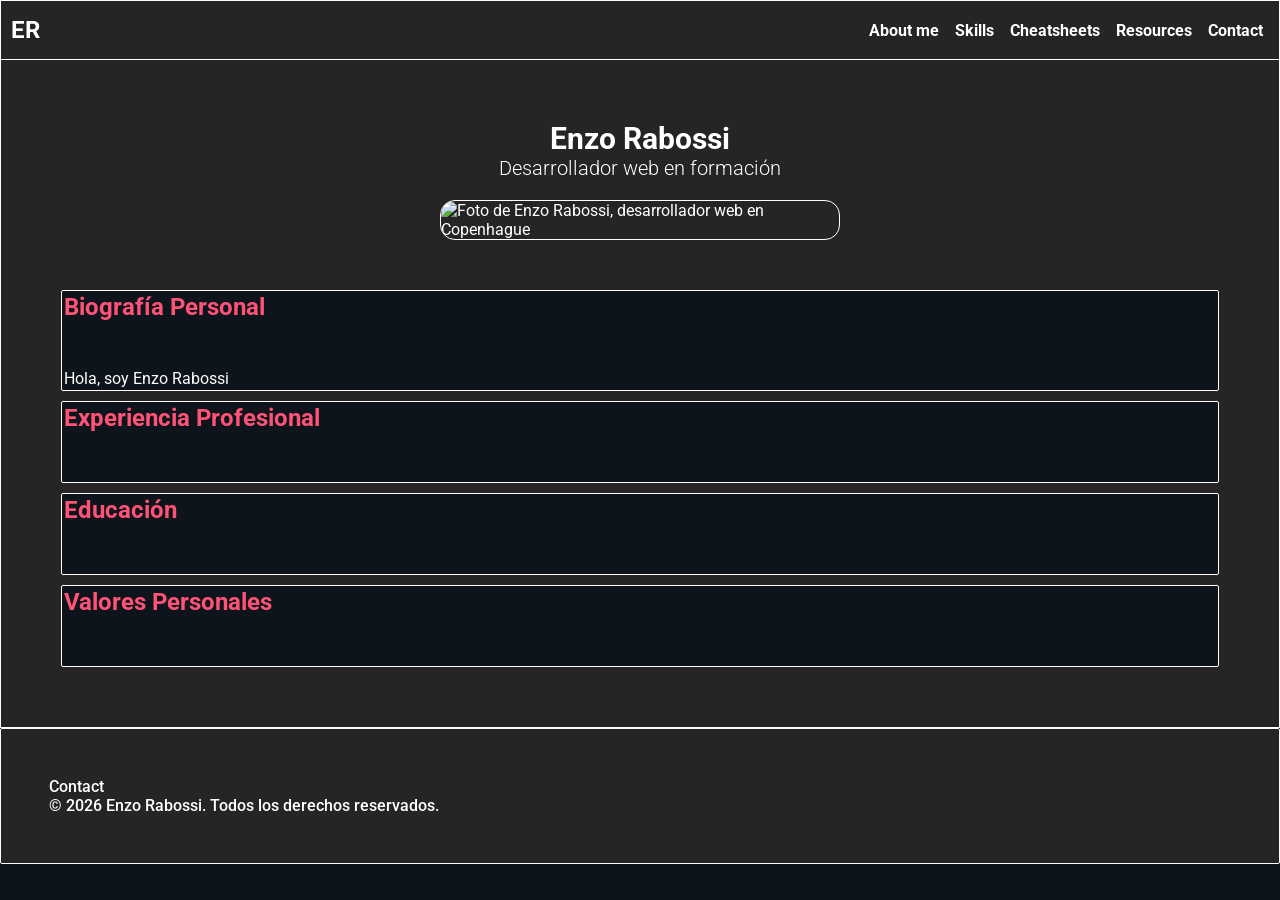
==== aboutme.html @ f52b4687 "CSS updated" ====
<!DOCTYPE html>
<html lang="en">
<head>
    <meta charset="UTF-8">
    <meta name="viewport" content="width=device-width, initial-scale=1.0">
    <title>About Me</title>
    <link rel="stylesheet" href="/css/reset.css" />
    <link rel="stylesheet" href="/css/styles.css" />
    <script type="module" src="script.js"></script>
</head>
<body>
    <header class="site-header">
        <nav class="navbar" aria-label="Main navigation">
            <a href="index.html" class="logo"><strong>ER</strong></a>
            <ul class="nav-list">
                <li><a href="aboutme.html" class="nav-link">About me</a></li>
                <li><a href="#" class="nav-link">Skills</a></li>
                <li><a href="#" class="nav-link">Cheatsheets</a></li>
                <li><a href="#" class="nav-link">Resources</a></li>
                <li><a href="contacto.html" class="nav-link">Contact</a></li>
            </ul>
        </nav>
    </header>

    <main class="main-content">
    <section class="hero-section">
        <h1 class="hero-title">Enzo Rabossi</h1>
        <p class="hero-p">Desarrollador web en formación</p>
        <div class="hero-img">
        <img
            src="https://res.cloudinary.com/dataimagesenzo/image/upload/v1773339583/WhatsApp_Image_2026-03-12_at_19.18.39_jqfmzq.jpg"
            alt="Foto de Enzo Rabossi, desarrollador web en Copenhague"
            width="300px"
        />
        </div>
    </section>

    <section class="about-section">
        <article class="about-article">
        <h2 class="section-title">Biografía Personal</h2>
        <p class="section-text">
            Hola, soy Enzo Rabossi 
        </p>
        </article>
    </section>

    <section class="skills-section">
        <h2 class="section-title">Experiencia Profesional</h2>
    </section>

    <section class="cheatsheets-section">
        <h2 class="section-title">Educación</h2>
    </section>

    <section class="resources-section">
        <h2 class="section-title">Valores Personales</h2>
    </section>
    </main>

    <footer class="site-footer">
    <p class="footer-contact">
        <a href="contacto.html" class="footer-link">Contact</a>
    </p>
    <p class="footer-text">
        © 2026 Enzo Rabossi. Todos los derechos reservados.
    </p>
    </footer>
</body>
</html>
---- css/styles.css ----
@import url('https://fonts.googleapis.com/css2?family=DM+Sans:ital,opsz,wght@0,9..40,100..1000;1,9..40,100..1000&family=Roboto:ital,wght@0,100..900;1,100..900&display=swap');

:root {
  /* Colores */
  --color-bg: #0e141b; /* bg principal */
  --color-bg-offset: #252526; /* bg sections, cards, hero, navbar o footer */
  --color-text: #ffffff; /* Texto principal (p o descripciones) */
  --color-text-offset: #818a91; /* Texto secundario (metadata, placeholders, detalles menos importantes) */
  --color-border: #2d2d2d; /* Bordes de cards, inputs, separadores */
  --color-primary: #ff5277; /* Botones principales, títulos importantes, elementos que deben resaltar */
  --color-primary-offset: #ff2957; /* Hover o estado activo del primary */
  --color-secondary: #43a9a3; /* Detalles secundarios: subrayados, links, badges, highlights */

  /* Tipografia */
  --font-extralight: 300;
  --font-light: 400;
  --font-medium: 500;
  --font-bold: 700;
  --font-extrabold: 900;
}

body {
  font-size: 16px;
  font-weight: var(--font-light);
  color: var(--color-text);
  background-color: var(--color-bg);
  font-family: -apple-system, BlinkMacSystemFont, 'Segoe UI', Roboto, Oxygen,
    Ubuntu, Cantarell, 'Open Sans', 'Helvetica Neue', sans-serif;
}

header {
  position: fixed;
  background-color: var(--color-bg-offset);
  width: 100%;
  height: 60px;
  border: 1px solid;
  border-radius: 2px;
}

nav {
  display: flex;
  justify-content: space-between;
  align-items: center;
  background-color: var(--color-bg-offset);
}

main {
  display: flex;
  flex-direction: column;
  padding: 100px 60px 60px;
  border: 1px solid;
  background-color: var(--color-bg-offset);
  gap: 10px;
}

.logo {
  font-size: 24px;
  font-weight: var(--font-extrabold) ;
  display: flex;
  justify-content: center;
  align-items: center;
  padding: 10px;
  background-color: var(--color-bg-offset);
    transition: 0.5s ease;
}

.logo:hover {
  color: var(--color-primary-offset);
  transition: 0.5s ease;
}

.site-header {
  display: flex;
  background-color: var(--color-bg-offset);
}

/* NAVBAR */
.hamburger {
  display: none;
}

.navbar {
  background-color: var(--color-bg-offset);
  display: flex;
  justify-content: space-between;
  align-items: center;
  width: 100%;
}

.nav-list {
  font-weight: var(--font-bold);
  color: var(--color-accent);
  display: flex;
  justify-content: space-between;
  align-items: center;
  gap: 16px;
  padding-right: 16px;
}

.nav-link {
  display: flex;
  justify-content: space-between;
  align-items: center;
}

/* HERO */

.hero-section {
  display: flex;
  justify-content: space-between;
  align-items: center;
  flex-direction: column;
  margin: 20px 20px 20px 20px;
}

.hero-title {
  font-size: 30px;
}

.hero-p {
  font-size: 20px;
  font-weight: var(--font-extralight);
}

.hero-img {
  display: flex;
  justify-content: center;
  align-items: center;
  border: 1px solid;
  border-radius: 15px;
  width: 100%;
  max-width: 400px;
  overflow: hidden;
  margin: 20px 20px 20px 20px;
}

.hero-img img {
  width: 100%;
  height: 100%;
  object-fit: cover;
  object-position: top;
}

.section-title {
  color: var(--color-primary);
  margin: 0 0 32px;
  padding: 0 0 16px;
}

.about-section {
  background-color: var(--color-bg);
  border: 1px solid;
  border-radius: 2px;
  padding: 2px;
  margin: 0;
}

.skills-section {
  background-color: var(--color-bg);
  border: 1px solid;
  border-radius: 2px;
  padding: 2px;
  margin: 0;
}

.cheatsheets-section {
  background-color: var(--color-bg);
  border: 1px solid;
  border-radius: 2px;
  padding: 2px;
  margin: 0;
}

.resources-section {
  background-color: var(--color-bg);
  border: 1px solid;
  border-radius: 2px;
  padding: 2px;
  margin: 0;
}

/* FORM */
.contact-section {
  background-color: var(--color-bg);
  border: 1px solid;
  border-radius: 2px;
  padding: 2px;
  margin: 0;
  gap: 4px;
}

.contact-section-title {
  color: var(--color-primary);
  margin: 0 0 32px;
  padding: 0 0 16px;
}

.contact-section-description {
  font-size: 20px;
  font-weight: var(--font-light);
  margin: 0 0 32px;
  padding: 0 0 16px;
}

input, textarea {
  width: 100%;
  padding: 10px;
  background: var(--color-bg);
  border: 1px solid var(--color-border);
  color: var(--color-text);
  border-radius: 6px;
}

input[type="submit"] {
  background: var(--color-primary);
  color: white;
  border: none;
  padding: 10px 20px;
  cursor: pointer;
}

input[type="submit"]:hover {
  background: var(--color-primary-offset);
}

fieldset {
  border: 1px solid;
  border-radius: 2px;
  padding: 2px;
}

footer {
  background-color: var(--color-bg-offset);
  color: var(--color-text);
  font-weight: var(--font-medium);
  padding: 48px;
  border: 1px solid;
  border-radius: 2px;
}

@media screen and (max-width: 768px) {
  .hamburger{
    display: flex;
}
  .navbar {
  display: none;
}
}
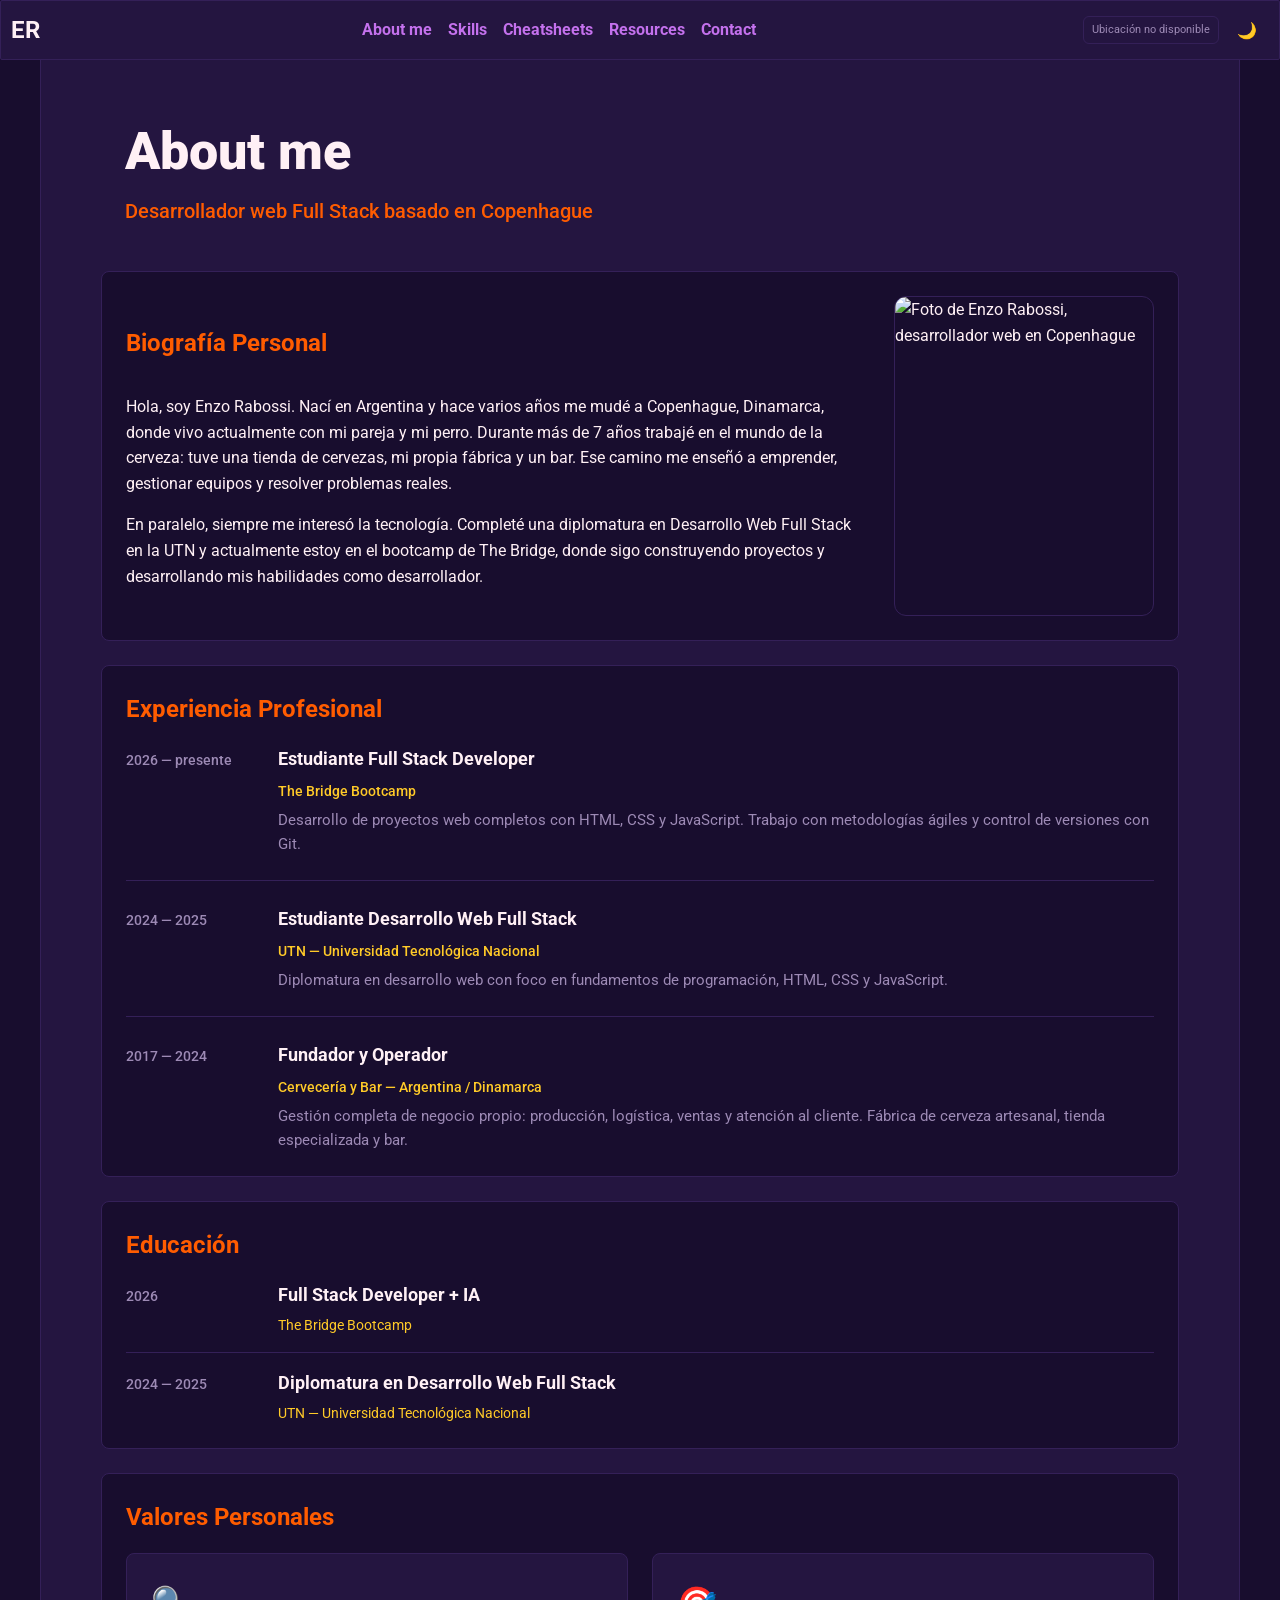
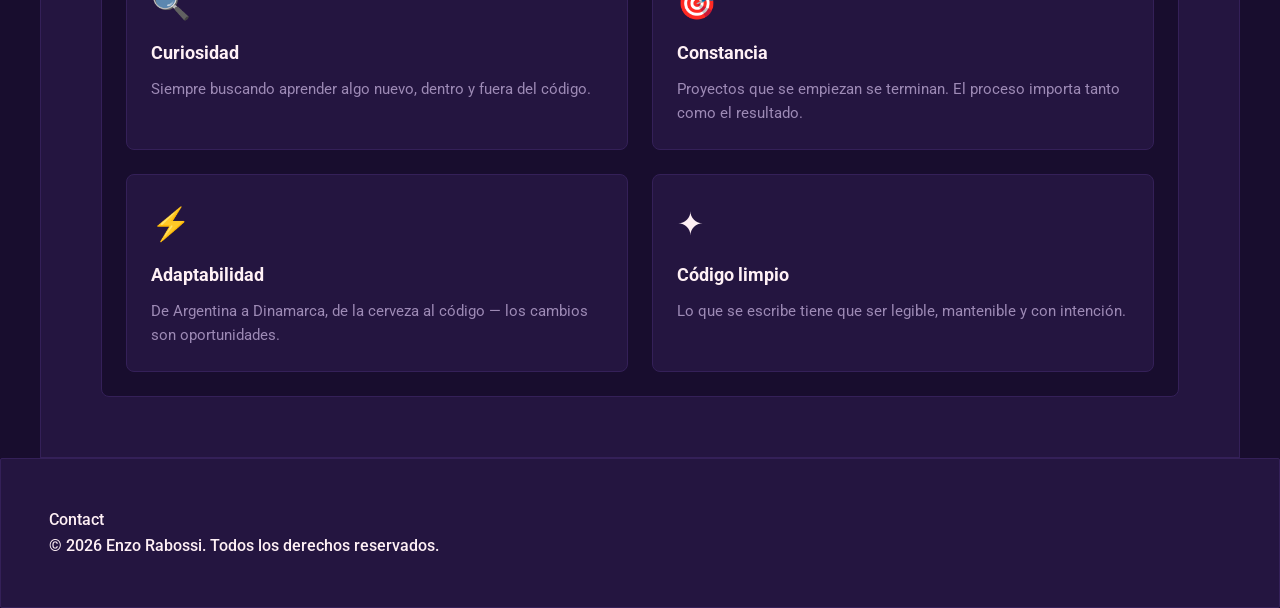
==== commit d36db9ff: "Sprint 6. Cambios finales" ====
--- a/aboutme.html
+++ b/aboutme.html
@@ -1,69 +1,134 @@
 <!DOCTYPE html>
-<html lang="en">
-<head>
-    <meta charset="UTF-8">
-    <meta name="viewport" content="width=device-width, initial-scale=1.0">
-    <title>About Me</title>
-    <link rel="stylesheet" href="/css/reset.css" />
-    <link rel="stylesheet" href="/css/styles.css" />
-    <script type="module" src="script.js"></script>
-</head>
-<body>
-    <header class="site-header">
-        <nav class="navbar" aria-label="Main navigation">
-            <a href="index.html" class="logo"><strong>ER</strong></a>
-            <ul class="nav-list">
-                <li><a href="aboutme.html" class="nav-link">About me</a></li>
-                <li><a href="#" class="nav-link">Skills</a></li>
-                <li><a href="#" class="nav-link">Cheatsheets</a></li>
-                <li><a href="#" class="nav-link">Resources</a></li>
-                <li><a href="contacto.html" class="nav-link">Contact</a></li>
+<html lang="es">
+    <head>
+        <title>About me — Enzo Rabossi</title>
+        <meta charset="UTF-8" />
+        <meta name="viewport" content="width=device-width" />
+        <meta name="description" content="Sobre Enzo Rabossi: biografía, experiencia, educación y valores"/>
+        <link rel="stylesheet" href="css/reset.css" />
+        <link rel="stylesheet" href="css/styles.css" />
+        <script type="module" src="js/main.js"></script>
+    </head>
+
+    <body>
+        <div id="header"></div>
+
+        <main class="main-content">
+        <!-- HERO -->
+        <section class="about-hero-section">
+            <div class="about-hero-text">
+            <h1 class="about-hero-title">About me</h1>
+            <p class="about-hero-subtitle">Desarrollador web Full Stack basado en Copenhague</p>
+            </div>
+        </section>
+
+        <!-- BIOGRAFIA -->
+        <section class="biography-section">
+            <div class="biography-content">
+            <div class="biography-text">
+                <h2 class="section-title">Biografía Personal</h2>
+                <p class="section-text">
+                Hola, soy Enzo Rabossi. Nací en Argentina y hace varios años me mudé a Copenhague, Dinamarca, donde vivo actualmente con mi pareja y mi perro. Durante más de 7 años trabajé en el mundo de la cerveza: tuve una tienda de cervezas, mi propia fábrica y un bar. Ese camino me enseñó a emprender, gestionar equipos y resolver problemas reales.
+                </p>
+                <p class="section-text">
+                En paralelo, siempre me interesó la tecnología. Completé una diplomatura en Desarrollo Web Full Stack en la UTN y actualmente estoy en el bootcamp de The Bridge, donde sigo construyendo proyectos y desarrollando mis habilidades como desarrollador.
+                </p>
+            </div>
+            <div class="biography-img">
+                <img
+                src="https://res.cloudinary.com/dataimagesenzo/image/upload/v1779770926/9a147a80-1f78-48a0-a834-bfde147b3760_qkwc7g.jpg"
+                alt="Foto de Enzo Rabossi, desarrollador web en Copenhague"
+                />
+            </div>
+            </div>
+        </section>
+
+        <!-- EXPERIENCIA -->
+        <section class="experience-section">
+            <h2 class="section-title">Experiencia Profesional</h2>
+            <div class="experience-list">
+            <article class="experience-card">
+                <span class="experience-date">2026 — presente</span>
+                <div class="experience-detail">
+                <h3 class="experience-role">Estudiante Full Stack Developer</h3>
+                <p class="experience-company">The Bridge Bootcamp</p>
+                <p class="experience-description">Desarrollo de proyectos web completos con HTML, CSS y JavaScript. Trabajo con metodologías ágiles y control de versiones con Git.</p>
+                </div>
+            </article>
+
+            <article class="experience-card">
+                <span class="experience-date">2024 — 2025</span>
+                <div class="experience-detail">
+                <h3 class="experience-role">Estudiante Desarrollo Web Full Stack</h3>
+                <p class="experience-company">UTN — Universidad Tecnológica Nacional</p>
+                <p class="experience-description">Diplomatura en desarrollo web con foco en fundamentos de programación, HTML, CSS y JavaScript.</p>
+                </div>
+            </article>
+
+            <article class="experience-card">
+                <span class="experience-date">2017 — 2024</span>
+                <div class="experience-detail">
+                <h3 class="experience-role">Fundador y Operador</h3>
+                <p class="experience-company">Cervecería y Bar — Argentina / Dinamarca</p>
+                <p class="experience-description">Gestión completa de negocio propio: producción, logística, ventas y atención al cliente. Fábrica de cerveza artesanal, tienda especializada y bar.</p>
+                </div>
+            </article>
+            </div>
+        </section>
+
+        <!-- EDUCACION -->
+        <section class="education-section">
+            <h2 class="section-title">Educación</h2>
+            <div class="education-list">
+            <article class="education-card">
+                <span class="education-date">2026</span>
+                <div class="education-detail">
+                <h3 class="education-degree">Full Stack Developer + IA</h3>
+                <p class="education-institution">The Bridge Bootcamp</p>
+                </div>
+            </article>
+
+            <article class="education-card">
+                <span class="education-date">2024 — 2025</span>
+                <div class="education-detail">
+                <h3 class="education-degree">Diplomatura en Desarrollo Web Full Stack</h3>
+                <p class="education-institution">UTN — Universidad Tecnológica Nacional</p>
+                </div>
+            </article>
+            </div>
+        </section>
+
+        <!-- VALORES -->
+        <section class="values-section">
+            <h2 class="section-title">Valores Personales</h2>
+            <ul class="values-grid">
+            <li class="values-card">
+                <span class="values-icon">🔍</span>
+                <h3 class="values-title">Curiosidad</h3>
+                <p class="values-description">Siempre buscando aprender algo nuevo, dentro y fuera del código.</p>
+            </li>
+
+            <li class="values-card">
+                <span class="values-icon">🎯</span>
+                <h3 class="values-title">Constancia</h3>
+                <p class="values-description">Proyectos que se empiezan se terminan. El proceso importa tanto como el resultado.</p>
+            </li>
+
+            <li class="values-card">
+                <span class="values-icon">⚡</span>
+                <h3 class="values-title">Adaptabilidad</h3>
+                <p class="values-description">De Argentina a Dinamarca, de la cerveza al código — los cambios son oportunidades.</p>
+            </li>
+
+            <li class="values-card">
+                <span class="values-icon">✦</span>
+                <h3 class="values-title">Código limpio</h3>
+                <p class="values-description">Lo que se escribe tiene que ser legible, mantenible y con intención.</p>
+            </li>
             </ul>
-        </nav>
-    </header>
+        </section>
+        </main>
 
-    <main class="main-content">
-    <section class="hero-section">
-        <h1 class="hero-title">Enzo Rabossi</h1>
-        <p class="hero-p">Desarrollador web en formación</p>
-        <div class="hero-img">
-        <img
-            src="https://res.cloudinary.com/dataimagesenzo/image/upload/v1773339583/WhatsApp_Image_2026-03-12_at_19.18.39_jqfmzq.jpg"
-            alt="Foto de Enzo Rabossi, desarrollador web en Copenhague"
-            width="300px"
-        />
-        </div>
-    </section>
-
-    <section class="about-section">
-        <article class="about-article">
-        <h2 class="section-title">Biografía Personal</h2>
-        <p class="section-text">
-            Hola, soy Enzo Rabossi 
-        </p>
-        </article>
-    </section>
-
-    <section class="skills-section">
-        <h2 class="section-title">Experiencia Profesional</h2>
-    </section>
-
-    <section class="cheatsheets-section">
-        <h2 class="section-title">Educación</h2>
-    </section>
-
-    <section class="resources-section">
-        <h2 class="section-title">Valores Personales</h2>
-    </section>
-    </main>
-
-    <footer class="site-footer">
-    <p class="footer-contact">
-        <a href="contacto.html" class="footer-link">Contact</a>
-    </p>
-    <p class="footer-text">
-        © 2026 Enzo Rabossi. Todos los derechos reservados.
-    </p>
-    </footer>
-</body>
-</html>
+        <div id="footer"></div>
+    </body>
+</html>
--- a/css/styles.css
+++ b/css/styles.css
@@ -1,17 +1,33 @@
 @import url('https://fonts.googleapis.com/css2?family=DM+Sans:ital,opsz,wght@0,9..40,100..1000;1,9..40,100..1000&family=Roboto:ital,wght@0,100..900;1,100..900&display=swap');
 
+/* --------------- DARK MODE (default) --------------- */
 :root {
-  /* Colores */
-  --color-bg: #0e141b; /* bg principal */
-  --color-bg-offset: #252526; /* bg sections, cards, hero, navbar o footer */
-  --color-text: #ffffff; /* Texto principal (p o descripciones) */
-  --color-text-offset: #818a91; /* Texto secundario (metadata, placeholders, detalles menos importantes) */
-  --color-border: #2d2d2d; /* Bordes de cards, inputs, separadores */
-  --color-primary: #ff5277; /* Botones principales, títulos importantes, elementos que deben resaltar */
-  --color-primary-offset: #ff2957; /* Hover o estado activo del primary */
-  --color-secondary: #43a9a3; /* Detalles secundarios: subrayados, links, badges, highlights */
-
-  /* Tipografia */
+  --color-bg: #180d2e;
+  --color-bg-offset: #241540;
+  --color-text: #fff0f5;
+  --color-text-offset: #9d8ab5;
+  --color-border: #342058;
+  --color-primary: #ff5c00;
+  --color-primary-offset: #e04d00;
+  --color-secondary: #ffca28;
+  --color-accent: #c471ed;
+}
+
+/* --------------- LIGHT MODE --------------- */
+body.dark-mode {
+  --color-bg: #faf7ff;
+  --color-bg-offset: #ffffff;
+  --color-text: #180d2e;
+  --color-text-offset: #7a6d8a;
+  --color-border: #e8e0f0;
+  --color-primary: #e84d00;
+  --color-primary-offset: #c94100;
+  --color-secondary: #e6a800;
+  --color-accent: #8b3dba;
+}
+
+/* --------------- Tipografia --------------- */
+:root {
   --font-extralight: 300;
   --font-light: 400;
   --font-medium: 500;
@@ -24,114 +40,233 @@
   font-weight: var(--font-light);
   color: var(--color-text);
   background-color: var(--color-bg);
-  font-family: -apple-system, BlinkMacSystemFont, 'Segoe UI', Roboto, Oxygen,
-    Ubuntu, Cantarell, 'Open Sans', 'Helvetica Neue', sans-serif;
-}
-
-header {
+  font-family: Roboto, sans-serif;
+  line-height: 1.6;
+}
+
+main {
+  display: flex;
+  flex-direction: column;
+  max-width: 1200px;
+  margin: 0 auto;
+  padding: 100px 60px 60px;
+  border: 1px solid var(--color-border);
+  background-color: var(--color-bg-offset);
+  gap: 24px;
+}
+
+.logo {
+  font-size: 24px;
+  font-weight: var(--font-extrabold);
+  display: flex;
+  justify-content: center;
+  align-items: center;
+  padding: 10px;
+  transition: 0.5s ease;
+  animation: heartbeat 1.5s infinite;
+  overflow: hidden;
+}
+
+.logo:hover {
+  color: var(--color-primary-offset);
+}
+
+.site-header {
+  display: flex;
+  justify-content: center;
   position: fixed;
   background-color: var(--color-bg-offset);
   width: 100%;
   height: 60px;
-  border: 1px solid;
+  border: 1px solid var(--color-border);
   border-radius: 2px;
 }
 
-nav {
+/* --------------- NAVBAR --------------- */
+.navbar {
   display: flex;
   justify-content: space-between;
   align-items: center;
-  background-color: var(--color-bg-offset);
-}
-
-main {
-  display: flex;
-  flex-direction: column;
-  padding: 100px 60px 60px;
-  border: 1px solid;
-  background-color: var(--color-bg-offset);
-  gap: 10px;
-}
-
-.logo {
-  font-size: 24px;
-  font-weight: var(--font-extrabold) ;
-  display: flex;
-  justify-content: center;
-  align-items: center;
-  padding: 10px;
-  background-color: var(--color-bg-offset);
-    transition: 0.5s ease;
-}
-
-.logo:hover {
-  color: var(--color-primary-offset);
-  transition: 0.5s ease;
-}
-
-.site-header {
-  display: flex;
-  background-color: var(--color-bg-offset);
-}
-
-/* NAVBAR */
+  width: 100%;
+}
+
+.nav-list {
+  font-weight: var(--font-bold);
+  color: var(--color-accent);
+  display: flex;
+  align-items: center;
+  gap: 16px;
+  padding-right: 16px;
+}
+
+.nav-link {
+  display: flex;
+  align-items: center;
+  transition: 0.3s ease;
+}
+
+.nav-link:hover {
+  color: var(--color-primary);
+}
+
+.nav-controls {
+  display: flex;
+  align-items: center;
+  gap: 12px;
+  padding-right: 16px;
+}
+
 .hamburger {
   display: none;
-}
-
-.navbar {
-  background-color: var(--color-bg-offset);
-  display: flex;
+  flex-direction: column;
   justify-content: space-between;
-  align-items: center;
+  width: 28px;
+  height: 20px;
+  cursor: pointer;
+}
+
+.hamburger span {
   width: 100%;
-}
-
-.nav-list {
-  font-weight: var(--font-bold);
-  color: var(--color-accent);
-  display: flex;
+  height: 2px;
+  background-color: var(--color-text);
+  border-radius: 2px;
+}
+
+.dark-mode-btn {
+  display: flex;
+  justify-content: center;
+  align-items: center;
+  background: none;
+  border: none;
+  cursor: pointer;
+  color: var(--color-text);
+  padding: 6px;
+  transition: 0.3s ease;
+}
+
+.dark-mode-btn:hover {
+  color: var(--color-primary);
+}
+
+/* --------------- WEATHER --------------- */
+.weather-widget {
+  display: flex;
+  align-items: center;
+  padding: 4px 8px;
+  border-radius: 6px;
+  border: 1px solid var(--color-border);
+  min-width: 80px;
+}
+
+.weather-content {
+  display: flex;
+  flex-direction: column;
+  align-items: center;
+  gap: 2px;
+}
+
+.weather-top {
+  display: flex;
+  align-items: center;
+  gap: 4px;
+}
+
+.weather-icon {
+  width: 28px;
+  height: 28px;
+}
+
+.weather-temp {
+  font-size: 14px;
+  font-weight: var(--font-bold);
+  color: var(--color-text);
+}
+
+.weather-city {
+  font-size: 11px;
+  color: var(--color-text-offset);
+}
+
+.weather-error {
+  font-size: 11px;
+  color: var(--color-text-offset);
+}
+
+/* --------------- HERO (index.html) --------------- */
+.hero-section {
+  display: flex;
+  flex-direction: row;
   justify-content: space-between;
   align-items: center;
+  gap: 40px;
+  padding: 20px 0;
+}
+
+.hero-text {
+  display: flex;
+  flex-direction: column;
   gap: 16px;
-  padding-right: 16px;
-}
-
-.nav-link {
-  display: flex;
-  justify-content: space-between;
-  align-items: center;
-}
-
-/* HERO */
-
-.hero-section {
-  display: flex;
-  justify-content: space-between;
-  align-items: center;
-  flex-direction: column;
-  margin: 20px 20px 20px 20px;
+  flex: 1;
 }
 
 .hero-title {
-  font-size: 30px;
+  font-size: 52px;
+  font-weight: var(--font-extrabold);
+  line-height: 1.2;
+}
+
+.hero-subtitle {
+  font-size: 20px;
+  color: var(--color-primary);
+  font-weight: var(--font-medium);
 }
 
 .hero-p {
-  font-size: 20px;
-  font-weight: var(--font-extralight);
+  font-size: 16px;
+  color: var(--color-text-offset);
+  max-width: 480px;
+}
+
+.hero-buttons {
+  display: flex;
+  gap: 12px;
+  margin-top: 8px;
+}
+
+.hero-btn {
+  padding: 10px 24px;
+  border-radius: 6px;
+  font-size: 14px;
+  font-weight: var(--font-medium);
+  transition: 0.3s ease;
+}
+
+.hero-btn-primary {
+  background-color: var(--color-primary);
+  color: white;
+}
+
+.hero-btn-primary:hover {
+  background-color: var(--color-primary-offset);
+}
+
+.hero-btn-secondary {
+  border: 1px solid var(--color-primary);
+  color: var(--color-primary);
+}
+
+.hero-btn-secondary:hover {
+  background-color: var(--color-primary);
+  color: white;
 }
 
 .hero-img {
-  display: flex;
-  justify-content: center;
-  align-items: center;
-  border: 1px solid;
-  border-radius: 15px;
-  width: 100%;
-  max-width: 400px;
+  width: 300px;
+  min-width: 300px;
+  height: 300px;
+  border-radius: 50%;
   overflow: hidden;
-  margin: 20px 20px 20px 20px;
+  border: 1px solid var(--color-border);
 }
 
 .hero-img img {
@@ -141,65 +276,313 @@
   object-position: top;
 }
 
+/* --------------- SECCIONES GENERALES --------------- */
 .section-title {
   color: var(--color-primary);
-  margin: 0 0 32px;
-  padding: 0 0 16px;
-}
-
-.about-section {
-  background-color: var(--color-bg);
-  border: 1px solid;
+  margin: 0 0 16px 0;
+  padding: 0;
+}
+
+.about-section, .skills-section, .cheatsheets-section, .resources-section {
+  background-color: var(--color-bg);
+  border: 1px solid var(--color-border);
   border-radius: 2px;
-  padding: 2px;
+  padding: 24px;
   margin: 0;
 }
 
-.skills-section {
-  background-color: var(--color-bg);
-  border: 1px solid;
+/* --------------- SKILLS CARDS --------------- */
+.skills-list {
+  display: grid;
+  grid-template-columns: repeat(2, 1fr);
+  gap: 24px;
+  margin-top: 8px;
+}
+
+.skill-card {
+  display: flex;
+  flex-direction: column;
+  gap: 10px;
+  background-color: var(--color-bg-offset);
+  border: 1px solid var(--color-border);
+  border-radius: 8px;
+  padding: 20px;
+}
+
+.skill-card img {
+  width: 40px;
+  height: 40px;
+}
+
+.skill-name {
+  font-size: 18px;
+  font-weight: var(--font-bold);
+  color: var(--color-text);
+}
+
+.skill-level {
+  font-size: 13px;
+  color: var(--color-secondary);
+  font-weight: var(--font-medium);
+  text-transform: uppercase;
+  letter-spacing: 0.5px;
+}
+
+.skill-description {
+  font-size: 14px;
+  color: var(--color-text-offset);
+}
+
+.skill-tags {
+  display: flex;
+  flex-wrap: wrap;
+  gap: 6px;
+}
+
+.skill-tag {
+  font-size: 12px;
+  background-color: var(--color-bg);
+  border: 1px solid var(--color-border);
+  border-radius: 4px;
+  padding: 2px 8px;
+  color: var(--color-text-offset);
+}
+
+/* --------------- ABOUT HERO (about.html) --------------- */
+.about-hero-section {
+  padding: 20px 0 20px 24px;
+}
+
+.about-hero-title {
+  font-size: 52px;
+  font-weight: var(--font-extrabold);
+  line-height: 1.2;
+  margin: 0 0 12px;
+}
+
+.about-hero-subtitle {
+  font-size: 20px;
+  color: var(--color-primary);
+  font-weight: var(--font-medium);
+}
+
+/* --------------- BIOGRAFIA --------------- */
+.biography-section {
+  background-color: var(--color-bg);
+  border: 1px solid var(--color-border);
+  border-radius: 8px;
+  padding: 24px;
+}
+
+.biography-content {
+  display: flex;
+  flex-direction: row;
+  gap: 40px;
+  align-items: center;
+}
+
+.biography-text {
+  display: flex;
+  flex-direction: column;
+  gap: 16px;
+  flex: 1;
+}
+
+.biography-img {
+  width: 260px;
+  min-width: 260px;
+  height: 320px;
+  border-radius: 12px;
+  overflow: hidden;
+  border: 1px solid var(--color-border);
+}
+
+.biography-img img {
+  width: 100%;
+  height: 100%;
+  object-fit: cover;
+  object-position: top;
+}
+
+/* --------------- EXPERIENCIA --------------- */
+.experience-section {
+  background-color: var(--color-bg);
+  border: 1px solid var(--color-border);
+  border-radius: 8px;
+  padding: 24px;
+}
+
+.experience-list {
+  display: flex;
+  flex-direction: column;
+  gap: 24px;
+}
+
+.experience-card {
+  display: flex;
+  flex-direction: row;
+  gap: 32px;
+  padding-bottom: 24px;
+  border-bottom: 1px solid var(--color-border);
+}
+
+.experience-card:last-child {
+  border-bottom: none;
+  padding-bottom: 0;
+}
+
+.experience-date {
+  font-size: 14px;
+  color: var(--color-text-offset);
+  font-weight: var(--font-medium);
+  min-width: 120px;
+  padding-top: 4px;
+}
+
+.experience-detail {
+  display: flex;
+  flex-direction: column;
+  gap: 6px;
+}
+
+.experience-role {
+  font-size: 18px;
+  font-weight: var(--font-bold);
+  color: var(--color-text);
+}
+
+.experience-company {
+  font-size: 14px;
+  color: var(--color-secondary);
+  font-weight: var(--font-medium);
+}
+
+.experience-description {
+  font-size: 15px;
+  color: var(--color-text-offset);
+}
+
+/* --------------- EDUCACION --------------- */
+.education-section {
+  background-color: var(--color-bg);
+  border: 1px solid var(--color-border);
+  border-radius: 8px;
+  padding: 24px;
+}
+
+.education-list {
+  display: flex;
+  flex-direction: column;
+  gap: 16px;
+}
+
+.education-card {
+  display: flex;
+  flex-direction: row;
+  gap: 32px;
+  padding-bottom: 16px;
+  border-bottom: 1px solid var(--color-border);
+}
+
+.education-card:last-child {
+  border-bottom: none;
+  padding-bottom: 0;
+}
+
+.education-date {
+  font-size: 14px;
+  color: var(--color-text-offset);
+  font-weight: var(--font-medium);
+  min-width: 120px;
+  padding-top: 4px;
+}
+
+.education-detail {
+  display: flex;
+  flex-direction: column;
+  gap: 4px;
+}
+
+.education-degree {
+  font-size: 18px;
+  font-weight: var(--font-bold);
+  color: var(--color-text);
+}
+
+.education-institution {
+  font-size: 14px;
+  color: var(--color-secondary);
+}
+
+/* --------------- VALORES --------------- */
+.values-section {
+  background-color: var(--color-bg);
+  border: 1px solid var(--color-border);
+  border-radius: 8px;
+  padding: 24px;
+}
+
+.values-grid {
+  display: grid;
+  grid-template-columns: repeat(2, 1fr);
+  gap: 24px;
+}
+
+.values-card {
+  background-color: var(--color-bg-offset);
+  border: 1px solid var(--color-border);
+  border-radius: 8px;
+  padding: 24px;
+  display: flex;
+  flex-direction: column;
+  gap: 10px;
+}
+
+.values-icon {
+  font-size: 32px;
+}
+
+.values-title {
+  font-size: 18px;
+  font-weight: var(--font-bold);
+  color: var(--color-text);
+}
+
+.values-description {
+  font-size: 15px;
+  color: var(--color-text-offset);
+}
+
+/* --------------- FORM --------------- */
+.contact-section {
+  display: flex;
+  flex-direction: column;
+  background-color: var(--color-bg);
+  border: 1px solid var(--color-border);
   border-radius: 2px;
-  padding: 2px;
+  padding: 24px;
   margin: 0;
-}
-
-.cheatsheets-section {
-  background-color: var(--color-bg);
-  border: 1px solid;
-  border-radius: 2px;
-  padding: 2px;
+  gap: 16px;
+}
+
+.contact-section-title {
+  color: var(--color-primary);
   margin: 0;
-}
-
-.resources-section {
-  background-color: var(--color-bg);
-  border: 1px solid;
-  border-radius: 2px;
-  padding: 2px;
-  margin: 0;
-}
-
-/* FORM */
-.contact-section {
-  background-color: var(--color-bg);
-  border: 1px solid;
-  border-radius: 2px;
-  padding: 2px;
-  margin: 0;
-  gap: 4px;
-}
-
-.contact-section-title {
-  color: var(--color-primary);
-  margin: 0 0 32px;
-  padding: 0 0 16px;
+  padding: 0;
 }
 
 .contact-section-description {
   font-size: 20px;
   font-weight: var(--font-light);
-  margin: 0 0 32px;
-  padding: 0 0 16px;
+  margin: 0;
+  padding: 0;
+}
+
+.contact-form div {
+  display: flex;
+  flex-direction: column;
+  gap: 6px;
+  margin-bottom: 16px;
 }
 
 input, textarea {
@@ -209,6 +592,10 @@
   border: 1px solid var(--color-border);
   color: var(--color-text);
   border-radius: 6px;
+}
+
+::placeholder {
+  color: var(--color-text-offset);
 }
 
 input[type="submit"] {
@@ -217,33 +604,396 @@
   border: none;
   padding: 10px 20px;
   cursor: pointer;
+  transition: 0.5s ease;
 }
 
 input[type="submit"]:hover {
   background: var(--color-primary-offset);
 }
 
-fieldset {
-  border: 1px solid;
-  border-radius: 2px;
-  padding: 2px;
-}
-
+/* --------------- FOOTER --------------- */
 footer {
   background-color: var(--color-bg-offset);
   color: var(--color-text);
   font-weight: var(--font-medium);
   padding: 48px;
-  border: 1px solid;
+  border: 1px solid var(--color-border);
   border-radius: 2px;
 }
 
+/* --------------- CHEATSHEETS --------------- */
+.cheatsheet-layout {
+  display: flex;
+  max-width: 1200px;
+  margin: 0 auto;
+  padding: 80px 60px 60px;
+  gap: 40px;
+}
+
+.cheatsheet-nav {
+  position: sticky;
+  top: 80px;
+  height: fit-content;
+  min-width: 200px;
+  background-color: var(--color-bg-offset);
+  border: 1px solid var(--color-border);
+  border-radius: 8px;
+  padding: 24px;
+}
+
+.cheatsheet-nav-title {
+  font-size: 14px;
+  font-weight: var(--font-bold);
+  color: var(--color-text-offset);
+  text-transform: uppercase;
+  letter-spacing: 1px;
+  margin-bottom: 16px;
+}
+
+.cheatsheet-nav ul {
+  display: flex;
+  flex-direction: column;
+  gap: 8px;
+}
+
+.cheatsheet-nav a {
+  font-size: 14px;
+  color: var(--color-text-offset);
+  transition: 0.3s ease;
+}
+
+.cheatsheet-nav a:hover {
+  color: var(--color-primary);
+}
+
+.cheatsheet-section {
+  background-color: var(--color-bg);
+  border: 1px solid var(--color-border);
+  border-radius: 8px;
+  padding: 24px;
+  margin-bottom: 24px;
+}
+
+.cheatsheet-subtitle {
+  color: var(--color-secondary);
+  font-size: 18px;
+  font-weight: var(--font-bold);
+  margin-bottom: 16px;
+}
+
+pre {
+  background-color: var(--color-bg);
+  border: 1px solid var(--color-border);
+  border-radius: 6px;
+  padding: 16px;
+  overflow-x: auto;
+}
+
+code {
+  font-family: 'Courier New', Courier, monospace;
+  font-size: 14px;
+  color: var(--color-text);
+  line-height: 1.6;
+}
+
+/* --------------- CHEATSHEETS CARDS (index.html) --------------- */
+.cheatsheets-list {
+  display: grid;
+  grid-template-columns: repeat(3, 1fr);
+  gap: 24px;
+  margin-top: 8px;
+}
+
+.cheatsheet-card {
+  display: flex;
+  flex-direction: column;
+  align-items: center;
+  gap: 12px;
+  background-color: var(--color-bg-offset);
+  border: 1px solid var(--color-border);
+  border-radius: 8px;
+  padding: 24px;
+  transition: 0.3s ease;
+  text-align: center;
+}
+
+.cheatsheet-card:hover {
+  border-color: var(--color-primary);
+  transform: translateY(-4px);
+}
+
+.cheatsheet-card img {
+  width: 48px;
+  height: 48px;
+}
+
+.cheatsheet-name {
+  font-size: 18px;
+  font-weight: var(--font-bold);
+  color: var(--color-text);
+}
+
+/* --------------- PROYECTOS --------------- */
+.projects-grid {
+  display: grid;
+  grid-template-columns: repeat(2, 1fr);
+  gap: 24px;
+  margin-top: 8px;
+}
+
+.project-card {
+  display: flex;
+  flex-direction: column;
+  gap: 16px;
+  background-color: var(--color-bg-offset);
+  border: 1px solid var(--color-border);
+  border-radius: 8px;
+  padding: 24px;
+  transition: 0.3s ease;
+}
+
+.project-card:hover {
+  border-color: var(--color-primary);
+  transform: translateY(-4px);
+}
+
+.project-title {
+  font-size: 18px;
+  font-weight: var(--font-bold);
+  color: var(--color-text);
+}
+
+.project-description {
+  font-size: 14px;
+  color: var(--color-text-offset);
+  line-height: 1.6;
+}
+
+.project-tags {
+  display: flex;
+  flex-wrap: wrap;
+  gap: 6px;
+}
+
+.project-tag {
+  font-size: 12px;
+  background-color: var(--color-bg);
+  border: 1px solid var(--color-border);
+  border-radius: 4px;
+  padding: 2px 8px;
+  color: var(--color-text-offset);
+}
+
+.project-buttons {
+  display: flex;
+  gap: 10px;
+  margin-top: auto;
+}
+
+.project-btn {
+  padding: 8px 16px;
+  border-radius: 6px;
+  font-size: 14px;
+  font-weight: var(--font-medium);
+  transition: 0.3s ease;
+  text-align: center;
+}
+
+.project-btn-github {
+  background-color: var(--color-primary);
+  color: white;
+}
+
+.project-btn-github:hover {
+  background-color: var(--color-primary-offset);
+}
+
+.project-btn-demo {
+  background-color: transparent;
+  border: 1px solid var(--color-primary);
+  color: var(--color-primary);
+}
+
+.project-btn-demo:hover {
+  background-color: var(--color-primary);
+  color: white;
+}
+
+.project-btn-disabled {
+  background-color: var(--color-border);
+  color: var(--color-text-offset);
+  cursor: default;
+  pointer-events: none;
+}
+
+/* --------------- RECURSOS TABS --------------- */
+.resources-tabs {
+  display: flex;
+  flex-wrap: wrap;
+  gap: 8px;
+  margin-bottom: 24px;
+}
+
+.tab-btn {
+  padding: 8px 16px;
+  border: 1px solid var(--color-border);
+  border-radius: 6px;
+  background: none;
+  color: var(--color-text-offset);
+  cursor: pointer;
+  font-size: 14px;
+  font-weight: var(--font-medium);
+  transition: 0.3s ease;
+}
+
+.tab-btn:hover {
+  border-color: var(--color-primary);
+  color: var(--color-primary);
+}
+
+.tab-btn.active {
+  background-color: var(--color-accent);
+  border-color: var(--color-accent);
+  color: white;
+}
+
+.tab-panel {
+  display: none;
+}
+
+.tab-panel.active {
+  display: block;
+}
+
+.resources-list {
+  display: flex;
+  flex-direction: column;
+  gap: 16px;
+}
+
+.resource-item {
+  background-color: var(--color-bg);
+  border: 1px solid var(--color-border);
+  border-radius: 8px;
+  padding: 16px 20px;
+}
+
+.resource-link {
+  font-size: 16px;
+  font-weight: var(--font-bold);
+  color: var(--color-primary);
+  transition: 0.3s ease;
+}
+
+.resource-link:hover {
+  color: var(--color-primary-offset);
+}
+
+.resource-note {
+  font-size: 14px;
+  color: var(--color-text-offset);
+  margin-top: 4px;
+}
+
+/* --------------- MEDIA QUERIES --------------- */
 @media screen and (max-width: 768px) {
-  .hamburger{
+  .hamburger {
     display: flex;
-}
-  .navbar {
+  }
+
+  .nav-list {
+    display: none;
+  }
+
+  .nav-list.active {
+    display: flex;
+    flex-direction: column;
+    position: absolute;
+    top: 60px;
+    left: 0;
+    width: 100%;
+    background-color: var(--color-bg-offset);
+    padding: 16px;
+    gap: 12px;
+    border-bottom: 1px solid var(--color-border);
+  }
+
+  .weather-widget {
   display: none;
 }
-}
-
+
+  .hero-section {
+    flex-direction: column;
+    text-align: center;
+  }
+
+  .hero-img {
+    width: 100%;
+    min-width: unset;
+    height: 300px;
+  }
+
+  .biography-content {
+    flex-direction: column;
+  }
+
+  .biography-img {
+    width: 100%;
+    min-width: unset;
+    height: 280px;
+  }
+
+  .experience-card,
+  .education-card {
+    flex-direction: column;
+    gap: 8px;
+  }
+
+  .experience-date,
+  .education-date {
+    min-width: unset;
+  }
+
+  .values-grid {
+    grid-template-columns: 1fr;
+  }
+  .skills-list {
+  grid-template-columns: 1fr;
+  }
+
+  .cheatsheet-nav {
+    display: none;
+  }
+
+  .cheatsheet-layout {
+    padding: 80px 20px 40px;
+  }
+
+  .cheatsheets-list {
+    grid-template-columns: 1fr;
+  }
+
+  .resources-tabs {
+    gap: 6px;
+  }
+
+  .tab-btn {
+    font-size: 12px;
+    padding: 6px 12px;
+  }
+
+  .projects-grid {
+  grid-template-columns: 1fr;
+  }
+}
+
+
+/* --------------- ANIMACIONES --------------- */
+@keyframes heartbeat {
+  0%   { transform: scale(1); }
+  14%  { transform: scale(1.1); }
+  28%  { transform: scale(1); }
+  42%  { transform: scale(1.1); }
+  70%  { transform: scale(1); }
+  100% { transform: scale(1); }
+}
